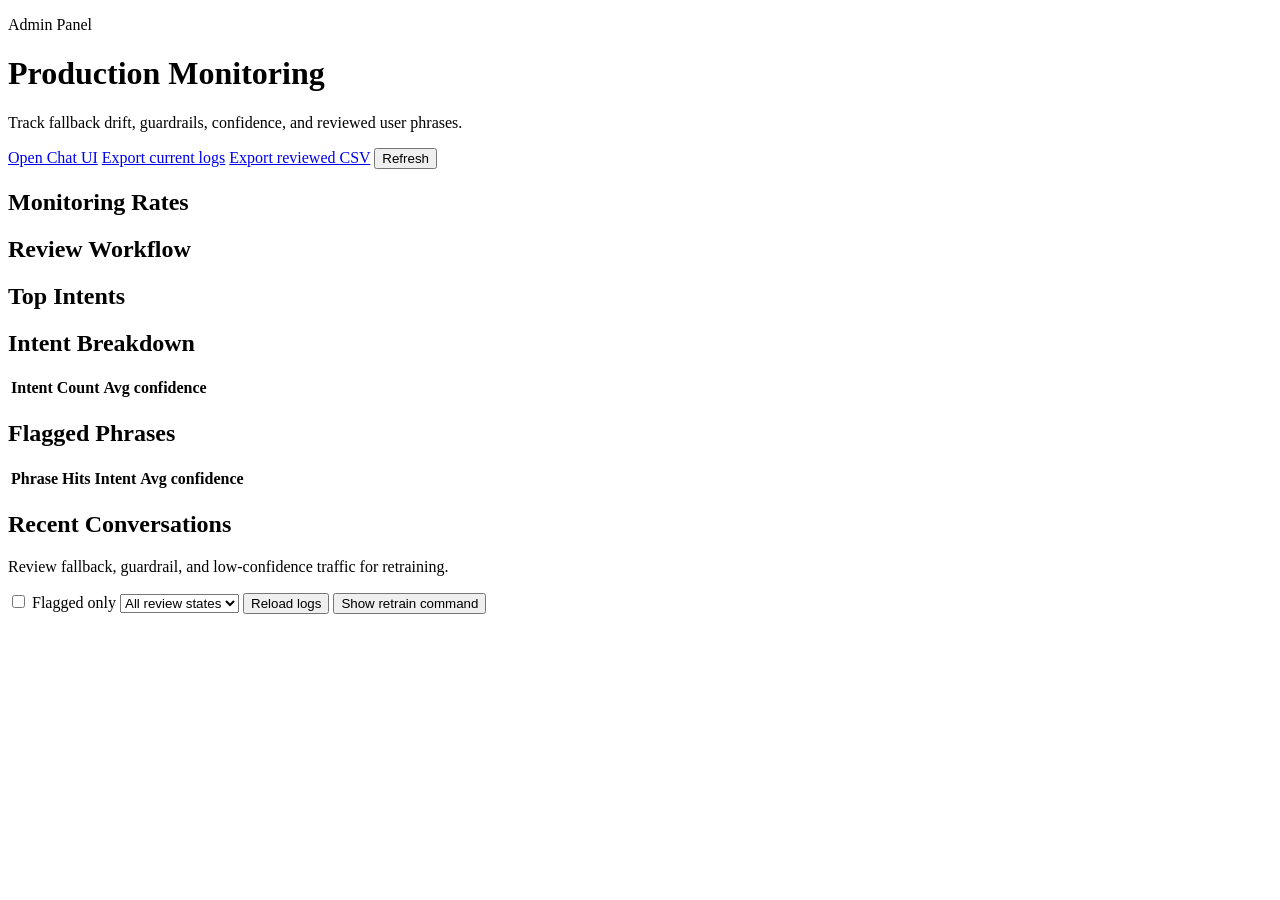
==== chatbot/ui/admin.html @ a5bcd670 "Add PostgreSQL monitoring and admin retraining workflow" ====
<!DOCTYPE html>
<html lang="en">
<head>
  <meta charset="UTF-8">
  <meta name="viewport" content="width=device-width, initial-scale=1.0">
  <title>Hematology Chatbot Admin</title>
  <link rel="preconnect" href="https://fonts.googleapis.com">
  <link rel="preconnect" href="https://fonts.gstatic.com" crossorigin>
  <link href="https://fonts.googleapis.com/css2?family=Space+Grotesk:wght@400;500;700&family=IBM+Plex+Mono:wght@400;500&display=swap" rel="stylesheet">
  <link rel="stylesheet" href="/ui/admin.css">
</head>
<body>
  <main class="admin-shell">
    <header class="admin-header">
      <div>
        <p class="eyebrow">Admin Panel</p>
        <h1>Production Monitoring</h1>
        <p class="subtitle">Track fallback drift, guardrails, confidence, and reviewed user phrases.</p>
      </div>
      <div class="header-actions">
        <a class="secondary-button" href="/">Open Chat UI</a>
        <a id="export-logs" class="secondary-button" href="/admin/api/export-logs">Export current logs</a>
        <a id="export-reviewed" class="secondary-button" href="/admin/api/export-reviewed">Export reviewed CSV</a>
        <button id="refresh-dashboard" class="primary-button" type="button">Refresh</button>
      </div>
    </header>

    <section class="metrics-grid" id="metrics-grid"></section>

<section class="panel-grid visual-grid">
      <article class="panel">
        <div class="panel-head">
          <h2>Monitoring Rates</h2>
        </div>
        <div id="rates-chart" class="chart-stack"></div>
      </article>

      <article class="panel">
        <div class="panel-head">
          <h2>Review Workflow</h2>
        </div>
        <div id="review-chart" class="chart-stack"></div>
      </article>

      <article class="panel">
        <div class="panel-head">
          <h2>Top Intents</h2>
        </div>
        <div id="intent-chart" class="chart-stack"></div>
      </article>
    </section>

    <section class="panel-grid">
      <article class="panel">
        <div class="panel-head">
          <h2>Intent Breakdown</h2>
        </div>
        <div class="table-wrap">
          <table>
            <thead>
              <tr><th>Intent</th><th>Count</th><th>Avg confidence</th></tr>
            </thead>
            <tbody id="intent-table"></tbody>
          </table>
        </div>
      </article>

      <article class="panel">
        <div class="panel-head">
          <h2>Flagged Phrases</h2>
        </div>
        <div class="table-wrap">
          <table>
            <thead>
              <tr><th>Phrase</th><th>Hits</th><th>Intent</th><th>Avg confidence</th></tr>
            </thead>
            <tbody id="flagged-table"></tbody>
          </table>
        </div>
      </article>
    </section>

    <section class="panel">
      <div class="panel-head">
        <div>
          <h2>Recent Conversations</h2>
          <p class="panel-copy">Review fallback, guardrail, and low-confidence traffic for retraining.</p>
        </div>
        <div class="filters">
          <label><input id="flagged-only" type="checkbox"> Flagged only</label>
          <select id="review-status">
            <option value="">All review states</option>
            <option value="unreviewed">Unreviewed</option>
            <option value="accepted">Accepted</option>
            <option value="rejected">Rejected</option>
          </select>
          <button id="reload-logs" class="secondary-button" type="button">Reload logs</button>
          <button id="run-retrain-help" class="secondary-button" type="button">Show retrain command</button>
        </div>
      </div>
      <div id="logs-list" class="logs-list"></div>
    </section>
  </main>

  <script src="/ui/admin.js"></script>
</body>
</html>
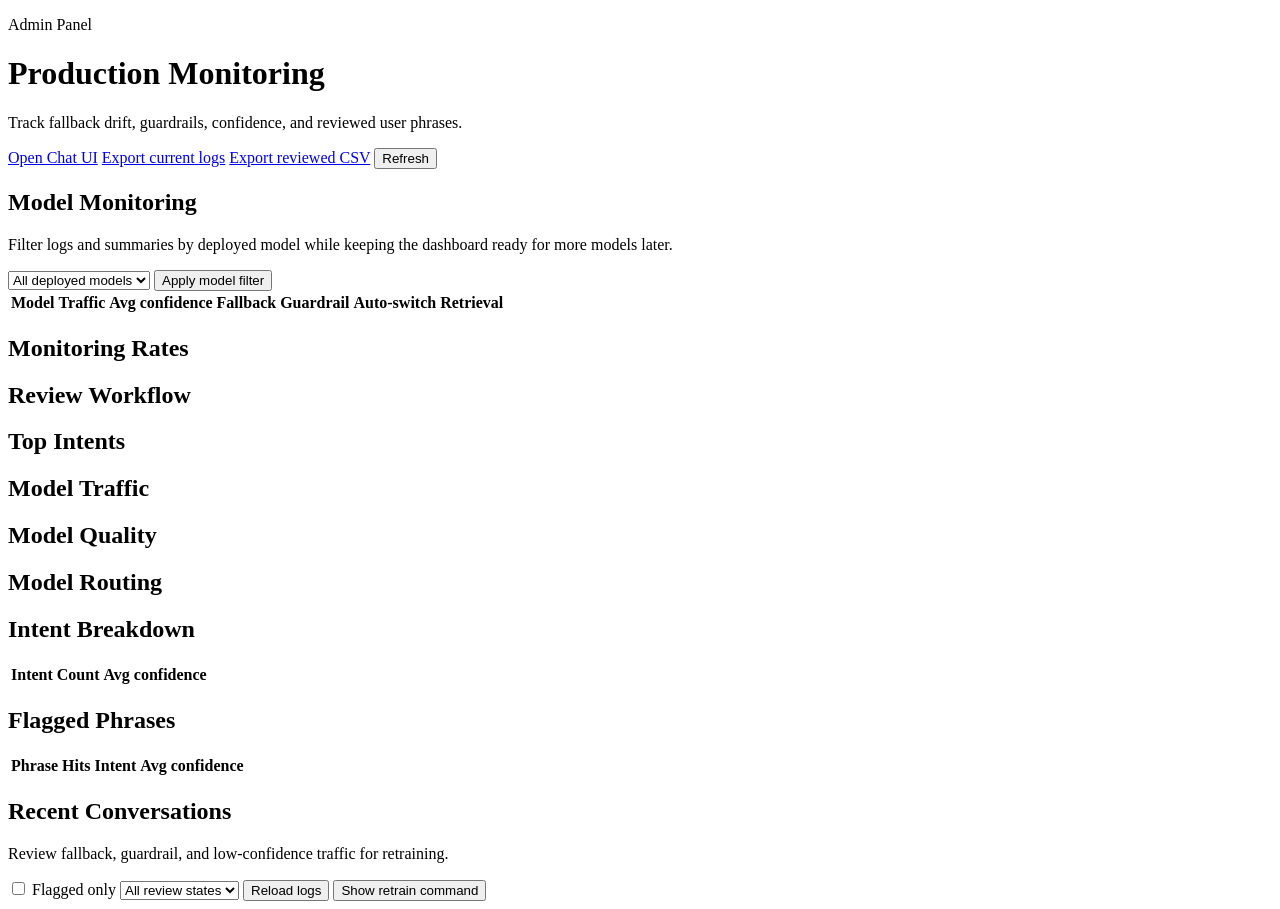
==== commit d91e9283: "Improve multi-model routing and admin monitoring" ====
--- a/chatbot/ui/admin.html
+++ b/chatbot/ui/admin.html
@@ -27,7 +27,30 @@
 
     <section class="metrics-grid" id="metrics-grid"></section>
 
-<section class="panel-grid visual-grid">
+    <section class="panel">
+      <div class="panel-head">
+        <div>
+          <h2>Model Monitoring</h2>
+          <p class="panel-copy">Filter logs and summaries by deployed model while keeping the dashboard ready for more models later.</p>
+        </div>
+        <div class="filters">
+          <select id="model-filter">
+            <option value="">All deployed models</option>
+          </select>
+          <button id="apply-model-filter" class="secondary-button" type="button">Apply model filter</button>
+        </div>
+      </div>
+      <div class="table-wrap">
+        <table>
+          <thead>
+            <tr><th>Model</th><th>Traffic</th><th>Avg confidence</th><th>Fallback</th><th>Guardrail</th><th>Auto-switch</th><th>Retrieval</th></tr>
+          </thead>
+          <tbody id="model-table"></tbody>
+        </table>
+      </div>
+    </section>
+
+    <section class="panel-grid visual-grid">
       <article class="panel">
         <div class="panel-head">
           <h2>Monitoring Rates</h2>
@@ -47,6 +70,27 @@
           <h2>Top Intents</h2>
         </div>
         <div id="intent-chart" class="chart-stack"></div>
+      </article>
+
+      <article class="panel">
+        <div class="panel-head">
+          <h2>Model Traffic</h2>
+        </div>
+        <div id="model-traffic-chart" class="chart-stack"></div>
+      </article>
+
+      <article class="panel">
+        <div class="panel-head">
+          <h2>Model Quality</h2>
+        </div>
+        <div id="model-quality-chart" class="chart-stack"></div>
+      </article>
+
+      <article class="panel">
+        <div class="panel-head">
+          <h2>Model Routing</h2>
+        </div>
+        <div id="model-routing-chart" class="chart-stack"></div>
       </article>
     </section>
 
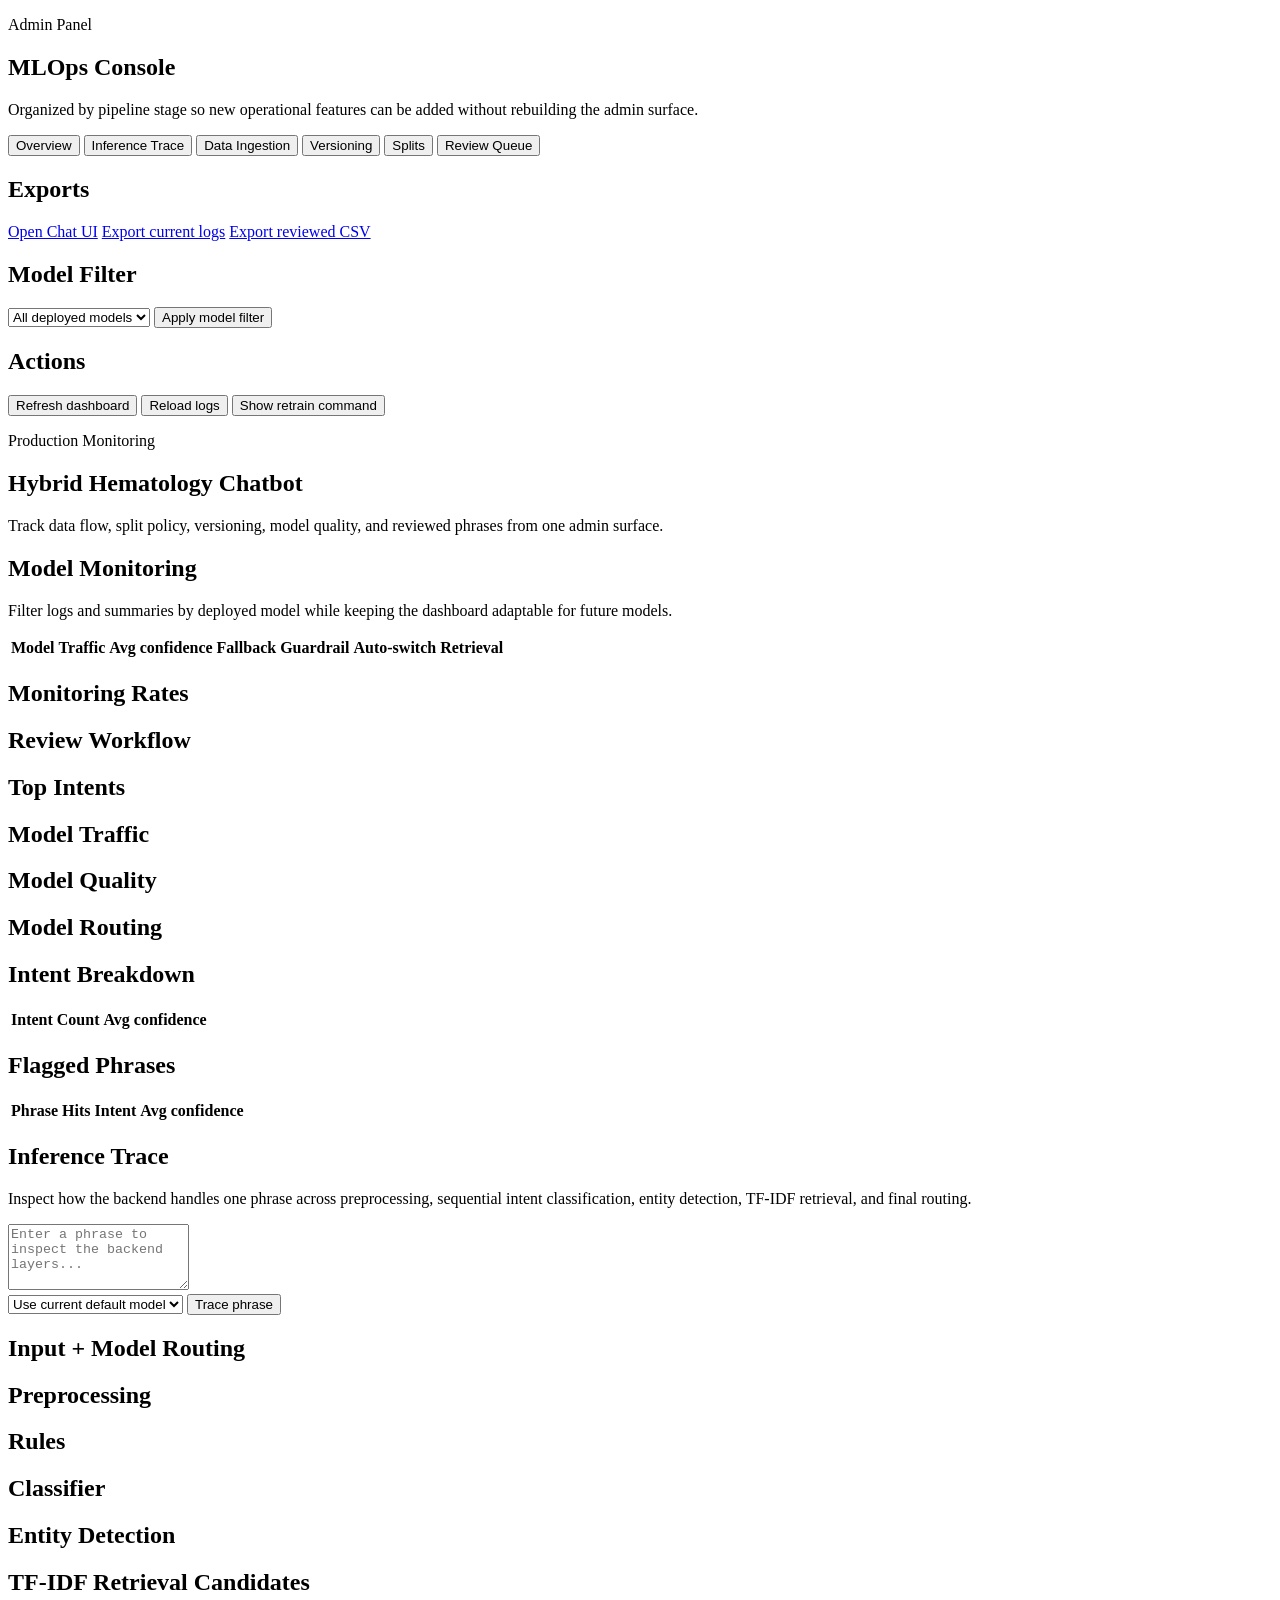
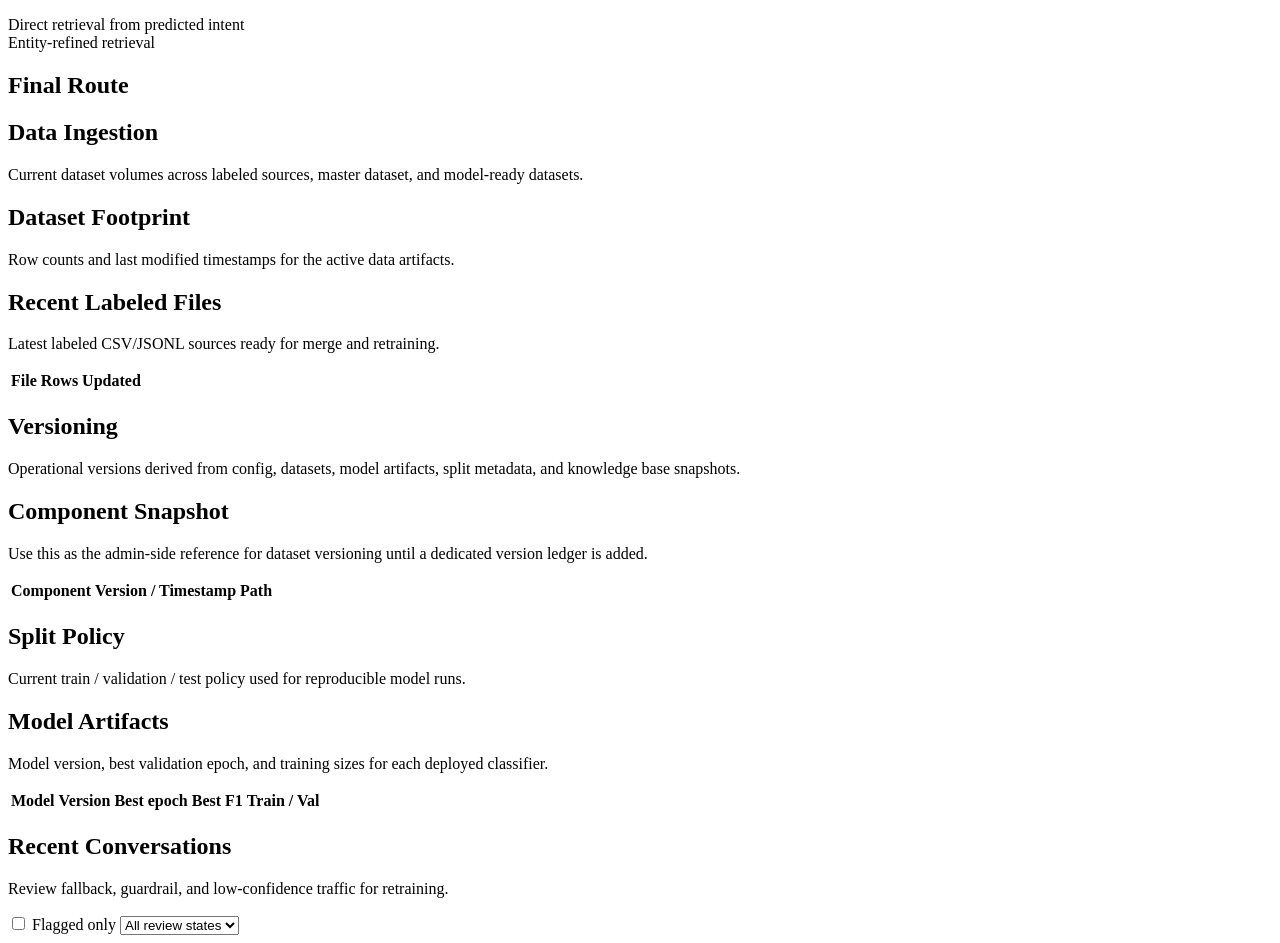
==== commit 17a12ecd: "Add MLOps trace view and split-aware admin monitoring" ====
--- a/chatbot/ui/admin.html
+++ b/chatbot/ui/admin.html
@@ -7,145 +7,363 @@
   <link rel="preconnect" href="https://fonts.googleapis.com">
   <link rel="preconnect" href="https://fonts.gstatic.com" crossorigin>
   <link href="https://fonts.googleapis.com/css2?family=Space+Grotesk:wght@400;500;700&family=IBM+Plex+Mono:wght@400;500&display=swap" rel="stylesheet">
-  <link rel="stylesheet" href="/ui/admin.css">
+  <link rel="stylesheet" href="/ui/admin.css?v=20260418b">
 </head>
 <body>
-  <main class="admin-shell">
-    <header class="admin-header">
-      <div>
+  <div class="admin-layout">
+    <aside class="admin-sidebar">
+      <div class="sidebar-brand">
         <p class="eyebrow">Admin Panel</p>
-        <h1>Production Monitoring</h1>
-        <p class="subtitle">Track fallback drift, guardrails, confidence, and reviewed user phrases.</p>
+        <h1>MLOps Console</h1>
+        <p class="sidebar-copy">Organized by pipeline stage so new operational features can be added without rebuilding the admin surface.</p>
       </div>
-      <div class="header-actions">
-        <a class="secondary-button" href="/">Open Chat UI</a>
-        <a id="export-logs" class="secondary-button" href="/admin/api/export-logs">Export current logs</a>
-        <a id="export-reviewed" class="secondary-button" href="/admin/api/export-reviewed">Export reviewed CSV</a>
-        <button id="refresh-dashboard" class="primary-button" type="button">Refresh</button>
-      </div>
-    </header>
-
-    <section class="metrics-grid" id="metrics-grid"></section>
-
-    <section class="panel">
-      <div class="panel-head">
-        <div>
-          <h2>Model Monitoring</h2>
-          <p class="panel-copy">Filter logs and summaries by deployed model while keeping the dashboard ready for more models later.</p>
+
+      <nav class="sidebar-nav">
+        <button class="sidebar-link active" data-section="overview-section" type="button">Overview</button>
+        <button class="sidebar-link" data-section="trace-section" type="button">Inference Trace</button>
+        <button class="sidebar-link" data-section="ingestion-section" type="button">Data Ingestion</button>
+        <button class="sidebar-link" data-section="versioning-section" type="button">Versioning</button>
+        <button class="sidebar-link" data-section="splits-section" type="button">Splits</button>
+        <button class="sidebar-link" data-section="review-section" type="button">Review Queue</button>
+      </nav>
+
+      <section class="sidebar-block">
+        <h2>Exports</h2>
+        <div class="sidebar-actions">
+          <a class="secondary-button" href="/">Open Chat UI</a>
+          <a id="export-logs" class="secondary-button" href="/admin/api/export-logs">Export current logs</a>
+          <a id="export-reviewed" class="secondary-button" href="/admin/api/export-reviewed">Export reviewed CSV</a>
         </div>
-        <div class="filters">
+      </section>
+
+      <section class="sidebar-block">
+        <h2>Model Filter</h2>
+        <div class="filters vertical">
           <select id="model-filter">
             <option value="">All deployed models</option>
           </select>
           <button id="apply-model-filter" class="secondary-button" type="button">Apply model filter</button>
         </div>
-      </div>
-      <div class="table-wrap">
-        <table>
-          <thead>
-            <tr><th>Model</th><th>Traffic</th><th>Avg confidence</th><th>Fallback</th><th>Guardrail</th><th>Auto-switch</th><th>Retrieval</th></tr>
-          </thead>
-          <tbody id="model-table"></tbody>
-        </table>
-      </div>
-    </section>
-
-    <section class="panel-grid visual-grid">
-      <article class="panel">
-        <div class="panel-head">
-          <h2>Monitoring Rates</h2>
-        </div>
-        <div id="rates-chart" class="chart-stack"></div>
-      </article>
-
-      <article class="panel">
-        <div class="panel-head">
-          <h2>Review Workflow</h2>
-        </div>
-        <div id="review-chart" class="chart-stack"></div>
-      </article>
-
-      <article class="panel">
-        <div class="panel-head">
-          <h2>Top Intents</h2>
-        </div>
-        <div id="intent-chart" class="chart-stack"></div>
-      </article>
-
-      <article class="panel">
-        <div class="panel-head">
-          <h2>Model Traffic</h2>
-        </div>
-        <div id="model-traffic-chart" class="chart-stack"></div>
-      </article>
-
-      <article class="panel">
-        <div class="panel-head">
-          <h2>Model Quality</h2>
-        </div>
-        <div id="model-quality-chart" class="chart-stack"></div>
-      </article>
-
-      <article class="panel">
-        <div class="panel-head">
-          <h2>Model Routing</h2>
-        </div>
-        <div id="model-routing-chart" class="chart-stack"></div>
-      </article>
-    </section>
-
-    <section class="panel-grid">
-      <article class="panel">
-        <div class="panel-head">
-          <h2>Intent Breakdown</h2>
-        </div>
-        <div class="table-wrap">
-          <table>
-            <thead>
-              <tr><th>Intent</th><th>Count</th><th>Avg confidence</th></tr>
-            </thead>
-            <tbody id="intent-table"></tbody>
-          </table>
-        </div>
-      </article>
-
-      <article class="panel">
-        <div class="panel-head">
-          <h2>Flagged Phrases</h2>
-        </div>
-        <div class="table-wrap">
-          <table>
-            <thead>
-              <tr><th>Phrase</th><th>Hits</th><th>Intent</th><th>Avg confidence</th></tr>
-            </thead>
-            <tbody id="flagged-table"></tbody>
-          </table>
-        </div>
-      </article>
-    </section>
-
-    <section class="panel">
-      <div class="panel-head">
-        <div>
-          <h2>Recent Conversations</h2>
-          <p class="panel-copy">Review fallback, guardrail, and low-confidence traffic for retraining.</p>
-        </div>
-        <div class="filters">
-          <label><input id="flagged-only" type="checkbox"> Flagged only</label>
-          <select id="review-status">
-            <option value="">All review states</option>
-            <option value="unreviewed">Unreviewed</option>
-            <option value="accepted">Accepted</option>
-            <option value="rejected">Rejected</option>
-          </select>
+      </section>
+
+      <section class="sidebar-block">
+        <h2>Actions</h2>
+        <div class="sidebar-actions">
+          <button id="refresh-dashboard" class="primary-button" type="button">Refresh dashboard</button>
           <button id="reload-logs" class="secondary-button" type="button">Reload logs</button>
           <button id="run-retrain-help" class="secondary-button" type="button">Show retrain command</button>
         </div>
-      </div>
-      <div id="logs-list" class="logs-list"></div>
-    </section>
-  </main>
-
-  <script src="/ui/admin.js"></script>
+      </section>
+    </aside>
+
+    <main class="admin-main">
+      <section class="admin-view active" id="overview-section">
+        <header class="admin-header">
+          <div>
+            <p class="eyebrow">Production Monitoring</p>
+            <h2>Hybrid Hematology Chatbot</h2>
+            <p class="subtitle">Track data flow, split policy, versioning, model quality, and reviewed phrases from one admin surface.</p>
+          </div>
+        </header>
+
+        <section class="metrics-grid" id="metrics-grid"></section>
+        <section class="panel">
+          <div class="panel-head">
+            <div>
+              <h2>Model Monitoring</h2>
+              <p class="panel-copy">Filter logs and summaries by deployed model while keeping the dashboard adaptable for future models.</p>
+            </div>
+          </div>
+          <div class="table-wrap">
+            <table>
+              <thead>
+                <tr><th>Model</th><th>Traffic</th><th>Avg confidence</th><th>Fallback</th><th>Guardrail</th><th>Auto-switch</th><th>Retrieval</th></tr>
+              </thead>
+              <tbody id="model-table"></tbody>
+            </table>
+          </div>
+        </section>
+
+        <section class="panel-grid visual-grid">
+          <article class="panel">
+            <div class="panel-head">
+              <h2>Monitoring Rates</h2>
+            </div>
+            <div id="rates-chart" class="chart-stack"></div>
+          </article>
+
+          <article class="panel">
+            <div class="panel-head">
+              <h2>Review Workflow</h2>
+            </div>
+            <div id="review-chart" class="chart-stack"></div>
+          </article>
+
+          <article class="panel">
+            <div class="panel-head">
+              <h2>Top Intents</h2>
+            </div>
+            <div id="intent-chart" class="chart-stack"></div>
+          </article>
+
+          <article class="panel">
+            <div class="panel-head">
+              <h2>Model Traffic</h2>
+            </div>
+            <div id="model-traffic-chart" class="chart-stack"></div>
+          </article>
+
+          <article class="panel">
+            <div class="panel-head">
+              <h2>Model Quality</h2>
+            </div>
+            <div id="model-quality-chart" class="chart-stack"></div>
+          </article>
+
+          <article class="panel">
+            <div class="panel-head">
+              <h2>Model Routing</h2>
+            </div>
+            <div id="model-routing-chart" class="chart-stack"></div>
+          </article>
+        </section>
+
+        <section class="panel-grid">
+          <article class="panel">
+            <div class="panel-head">
+              <h2>Intent Breakdown</h2>
+            </div>
+            <div class="table-wrap">
+              <table>
+                <thead>
+                  <tr><th>Intent</th><th>Count</th><th>Avg confidence</th></tr>
+                </thead>
+                <tbody id="intent-table"></tbody>
+              </table>
+            </div>
+          </article>
+
+          <article class="panel">
+            <div class="panel-head">
+              <h2>Flagged Phrases</h2>
+            </div>
+            <div class="table-wrap">
+              <table>
+                <thead>
+                  <tr><th>Phrase</th><th>Hits</th><th>Intent</th><th>Avg confidence</th></tr>
+                </thead>
+                <tbody id="flagged-table"></tbody>
+              </table>
+            </div>
+          </article>
+        </section>
+      </section>
+
+      <section class="admin-view" id="trace-section">
+        <section class="panel">
+          <div class="panel-head">
+            <div>
+              <h2>Inference Trace</h2>
+              <p class="panel-copy">Inspect how the backend handles one phrase across preprocessing, sequential intent classification, entity detection, TF-IDF retrieval, and final routing.</p>
+            </div>
+          </div>
+          <div class="trace-form">
+            <textarea id="trace-text" rows="4" placeholder="Enter a phrase to inspect the backend layers..."></textarea>
+            <div class="trace-actions">
+              <select id="trace-model">
+                <option value="">Use current default model</option>
+              </select>
+              <button id="run-trace" class="primary-button" type="button">Trace phrase</button>
+            </div>
+          </div>
+        </section>
+
+        <section class="panel-grid panel-grid-2">
+          <article class="panel">
+            <div class="panel-head">
+              <h2>Input + Model Routing</h2>
+            </div>
+            <div class="mini-metrics" id="trace-input-metrics"></div>
+          </article>
+
+          <article class="panel">
+            <div class="panel-head">
+              <h2>Preprocessing</h2>
+            </div>
+            <div class="trace-detail" id="trace-preprocess"></div>
+          </article>
+        </section>
+
+        <section class="panel-grid panel-grid-3">
+          <article class="panel">
+            <div class="panel-head">
+              <h2>Rules</h2>
+            </div>
+            <div class="trace-detail" id="trace-rules"></div>
+          </article>
+
+          <article class="panel">
+            <div class="panel-head">
+              <h2>Classifier</h2>
+            </div>
+            <div id="trace-classifier" class="chart-stack"></div>
+          </article>
+
+          <article class="panel">
+            <div class="panel-head">
+              <h2>Entity Detection</h2>
+            </div>
+            <div class="trace-detail" id="trace-entity"></div>
+          </article>
+        </section>
+
+        <section class="panel-grid panel-grid-2">
+          <article class="panel">
+            <div class="panel-head">
+              <h2>TF-IDF Retrieval Candidates</h2>
+            </div>
+            <div class="trace-subhead">Direct retrieval from predicted intent</div>
+            <div id="trace-direct-retrieval" class="chart-stack"></div>
+            <div class="trace-subhead">Entity-refined retrieval</div>
+            <div id="trace-entity-retrieval" class="chart-stack"></div>
+          </article>
+
+          <article class="panel">
+            <div class="panel-head">
+              <h2>Final Route</h2>
+            </div>
+            <div class="trace-detail" id="trace-route"></div>
+          </article>
+        </section>
+      </section>
+
+      <section class="admin-view" id="ingestion-section">
+        <section class="panel-grid panel-grid-3">
+        <article class="panel">
+          <div class="panel-head">
+            <div>
+              <h2>Data Ingestion</h2>
+              <p class="panel-copy">Current dataset volumes across labeled sources, master dataset, and model-ready datasets.</p>
+            </div>
+          </div>
+          <div class="mini-metrics" id="ingestion-metrics"></div>
+        </article>
+
+        <article class="panel">
+          <div class="panel-head">
+            <div>
+              <h2>Dataset Footprint</h2>
+              <p class="panel-copy">Row counts and last modified timestamps for the active data artifacts.</p>
+            </div>
+          </div>
+          <div id="dataset-chart" class="chart-stack"></div>
+        </article>
+
+        <article class="panel">
+          <div class="panel-head">
+            <div>
+              <h2>Recent Labeled Files</h2>
+              <p class="panel-copy">Latest labeled CSV/JSONL sources ready for merge and retraining.</p>
+            </div>
+          </div>
+          <div class="table-wrap compact-table">
+            <table>
+              <thead>
+                <tr><th>File</th><th>Rows</th><th>Updated</th></tr>
+              </thead>
+              <tbody id="labeled-files-table"></tbody>
+            </table>
+          </div>
+        </article>
+        </section>
+      </section>
+
+      <section class="admin-view" id="versioning-section">
+        <section class="panel-grid panel-grid-2">
+        <article class="panel">
+          <div class="panel-head">
+            <div>
+              <h2>Versioning</h2>
+              <p class="panel-copy">Operational versions derived from config, datasets, model artifacts, split metadata, and knowledge base snapshots.</p>
+            </div>
+          </div>
+          <div class="mini-metrics" id="versioning-metrics"></div>
+        </article>
+
+        <article class="panel">
+          <div class="panel-head">
+            <div>
+              <h2>Component Snapshot</h2>
+              <p class="panel-copy">Use this as the admin-side reference for dataset versioning until a dedicated version ledger is added.</p>
+            </div>
+          </div>
+          <div class="table-wrap">
+            <table>
+              <thead>
+                <tr><th>Component</th><th>Version / Timestamp</th><th>Path</th></tr>
+              </thead>
+              <tbody id="version-table"></tbody>
+            </table>
+          </div>
+        </article>
+        </section>
+      </section>
+
+      <section class="admin-view" id="splits-section">
+        <section class="panel-grid panel-grid-2">
+        <article class="panel">
+          <div class="panel-head">
+            <div>
+              <h2>Split Policy</h2>
+              <p class="panel-copy">Current train / validation / test policy used for reproducible model runs.</p>
+            </div>
+          </div>
+          <div class="mini-metrics" id="split-policy-metrics"></div>
+          <div id="split-chart" class="chart-stack"></div>
+        </article>
+
+        <article class="panel">
+          <div class="panel-head">
+            <div>
+              <h2>Model Artifacts</h2>
+              <p class="panel-copy">Model version, best validation epoch, and training sizes for each deployed classifier.</p>
+            </div>
+          </div>
+          <div class="table-wrap">
+            <table>
+              <thead>
+                <tr><th>Model</th><th>Version</th><th>Best epoch</th><th>Best F1</th><th>Train / Val</th></tr>
+              </thead>
+              <tbody id="artifact-table"></tbody>
+            </table>
+          </div>
+        </article>
+        </section>
+      </section>
+
+      <section class="admin-view" id="review-section">
+        <section class="panel">
+          <div class="panel-head">
+            <div>
+              <h2>Recent Conversations</h2>
+              <p class="panel-copy">Review fallback, guardrail, and low-confidence traffic for retraining.</p>
+            </div>
+            <div class="filters">
+              <label><input id="flagged-only" type="checkbox"> Flagged only</label>
+              <select id="review-status">
+                <option value="">All review states</option>
+                <option value="unreviewed">Unreviewed</option>
+                <option value="accepted">Accepted</option>
+                <option value="rejected">Rejected</option>
+              </select>
+            </div>
+          </div>
+          <div id="logs-list" class="logs-list"></div>
+        </section>
+      </section>
+    </main>
+  </div>
+
+  <script src="/ui/admin.js?v=20260418b"></script>
 </body>
 </html>
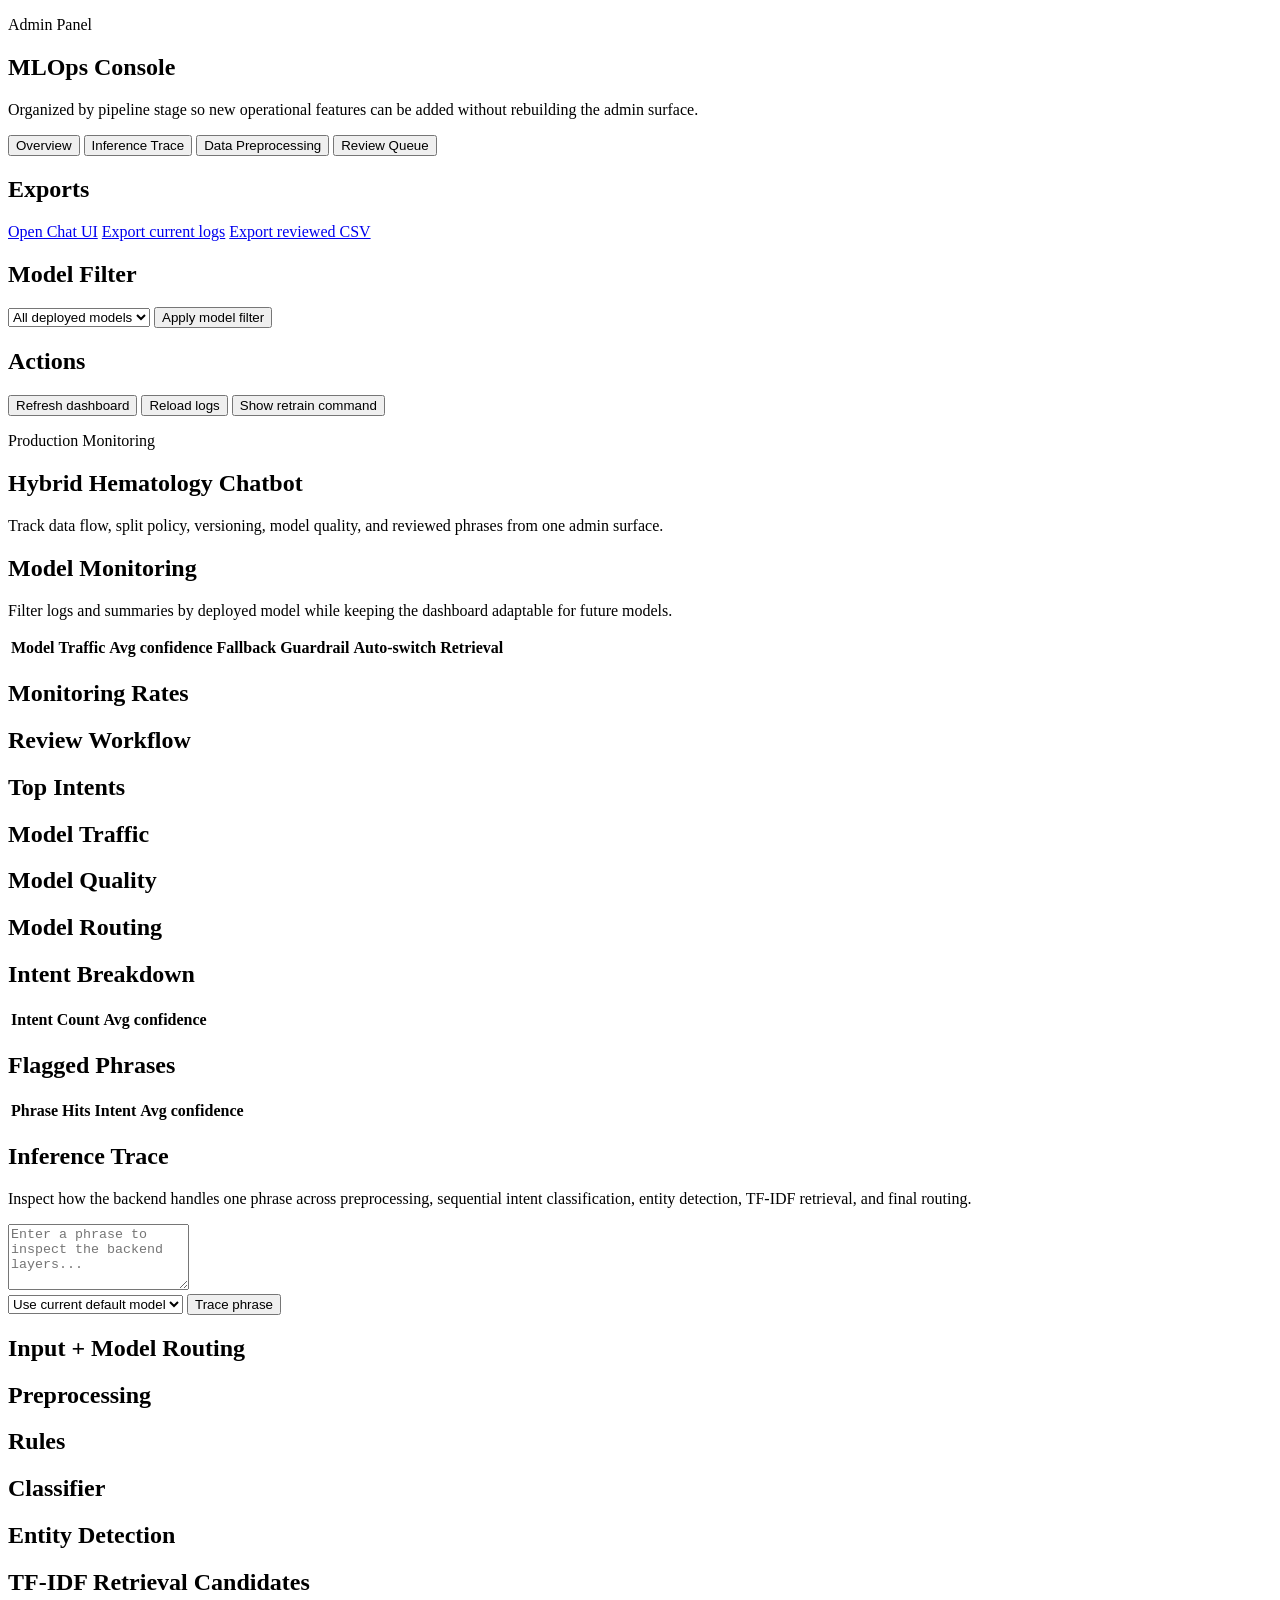
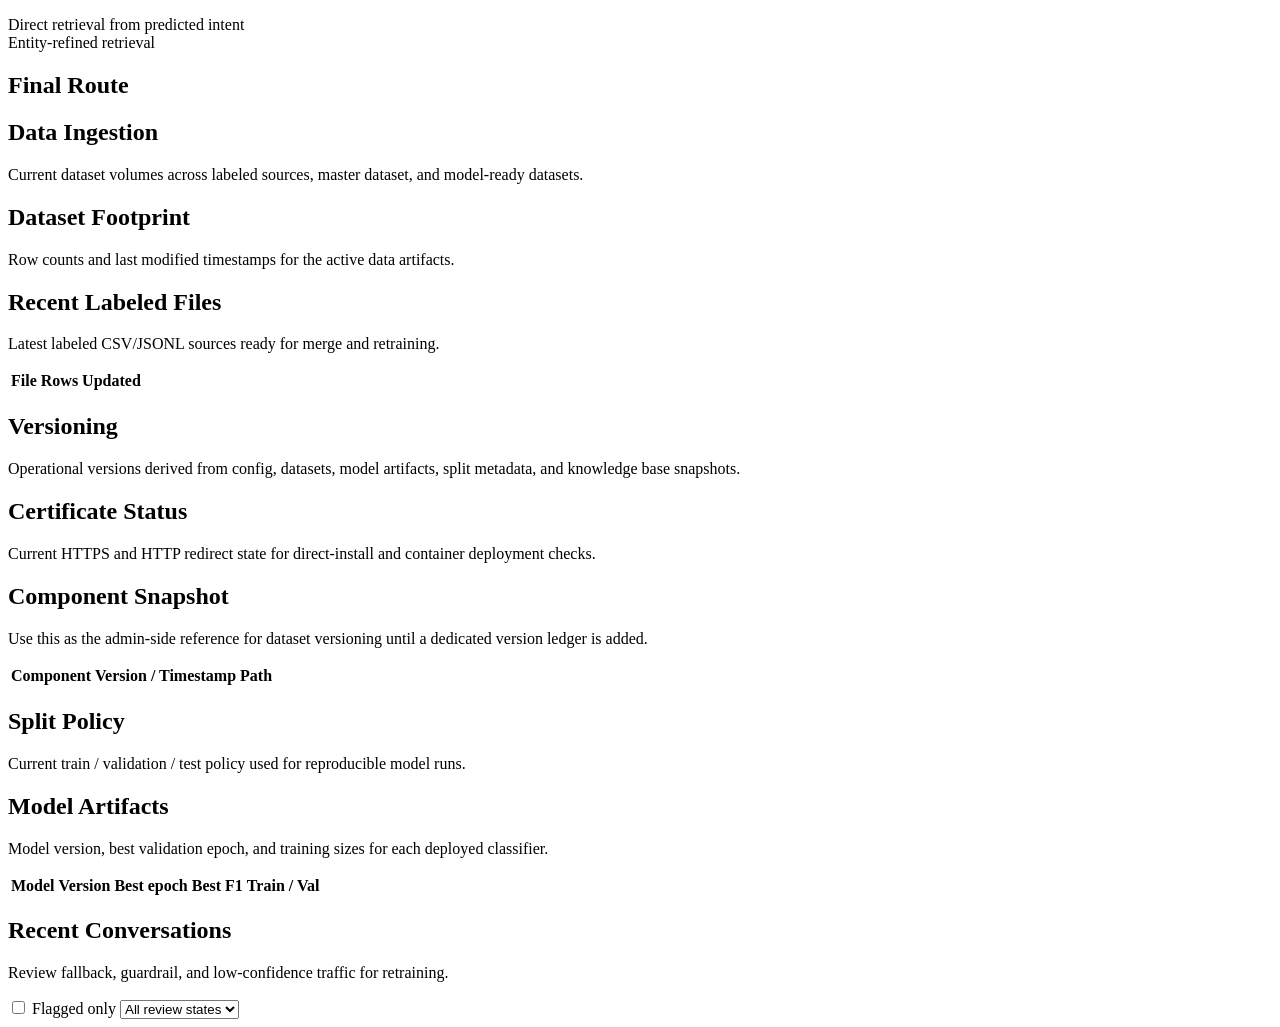
==== commit 742f2e4a: "Add and Modify HTTPS Deployment" ====
--- a/chatbot/ui/admin.html
+++ b/chatbot/ui/admin.html
@@ -7,7 +7,7 @@
   <link rel="preconnect" href="https://fonts.googleapis.com">
   <link rel="preconnect" href="https://fonts.gstatic.com" crossorigin>
   <link href="https://fonts.googleapis.com/css2?family=Space+Grotesk:wght@400;500;700&family=IBM+Plex+Mono:wght@400;500&display=swap" rel="stylesheet">
-  <link rel="stylesheet" href="/ui/admin.css?v=20260418b">
+  <link rel="stylesheet" href="/ui/admin.css?v=20260502c">
 </head>
 <body>
   <div class="admin-layout">
@@ -21,9 +21,7 @@
       <nav class="sidebar-nav">
         <button class="sidebar-link active" data-section="overview-section" type="button">Overview</button>
         <button class="sidebar-link" data-section="trace-section" type="button">Inference Trace</button>
-        <button class="sidebar-link" data-section="ingestion-section" type="button">Data Ingestion</button>
-        <button class="sidebar-link" data-section="versioning-section" type="button">Versioning</button>
-        <button class="sidebar-link" data-section="splits-section" type="button">Splits</button>
+        <button class="sidebar-link" data-section="data-preprocessing-section" type="button">Data Preprocessing</button>
         <button class="sidebar-link" data-section="review-section" type="button">Review Queue</button>
       </nav>
 
@@ -237,9 +235,9 @@
         </section>
       </section>
 
-      <section class="admin-view" id="ingestion-section">
+      <section class="admin-view" id="data-preprocessing-section">
         <section class="panel-grid panel-grid-3">
-        <article class="panel">
+        <article class="panel" id="ingestion-section">
           <div class="panel-head">
             <div>
               <h2>Data Ingestion</h2>
@@ -276,11 +274,9 @@
           </div>
         </article>
         </section>
-      </section>
-
-      <section class="admin-view" id="versioning-section">
-        <section class="panel-grid panel-grid-2">
-        <article class="panel">
+
+        <section class="panel-grid panel-grid-3">
+        <article class="panel" id="versioning-section">
           <div class="panel-head">
             <div>
               <h2>Versioning</h2>
@@ -288,6 +284,16 @@
             </div>
           </div>
           <div class="mini-metrics" id="versioning-metrics"></div>
+        </article>
+
+        <article class="panel">
+          <div class="panel-head">
+            <div>
+              <h2>Certificate Status</h2>
+              <p class="panel-copy">Current HTTPS and HTTP redirect state for direct-install and container deployment checks.</p>
+            </div>
+          </div>
+          <div class="mini-metrics" id="certificate-metrics"></div>
         </article>
 
         <article class="panel">
@@ -307,11 +313,9 @@
           </div>
         </article>
         </section>
-      </section>
-
-      <section class="admin-view" id="splits-section">
+
         <section class="panel-grid panel-grid-2">
-        <article class="panel">
+        <article class="panel" id="splits-section">
           <div class="panel-head">
             <div>
               <h2>Split Policy</h2>
@@ -364,6 +368,6 @@
     </main>
   </div>
 
-  <script src="/ui/admin.js?v=20260418b"></script>
+  <script src="/ui/admin.js?v=20260502c"></script>
 </body>
 </html>
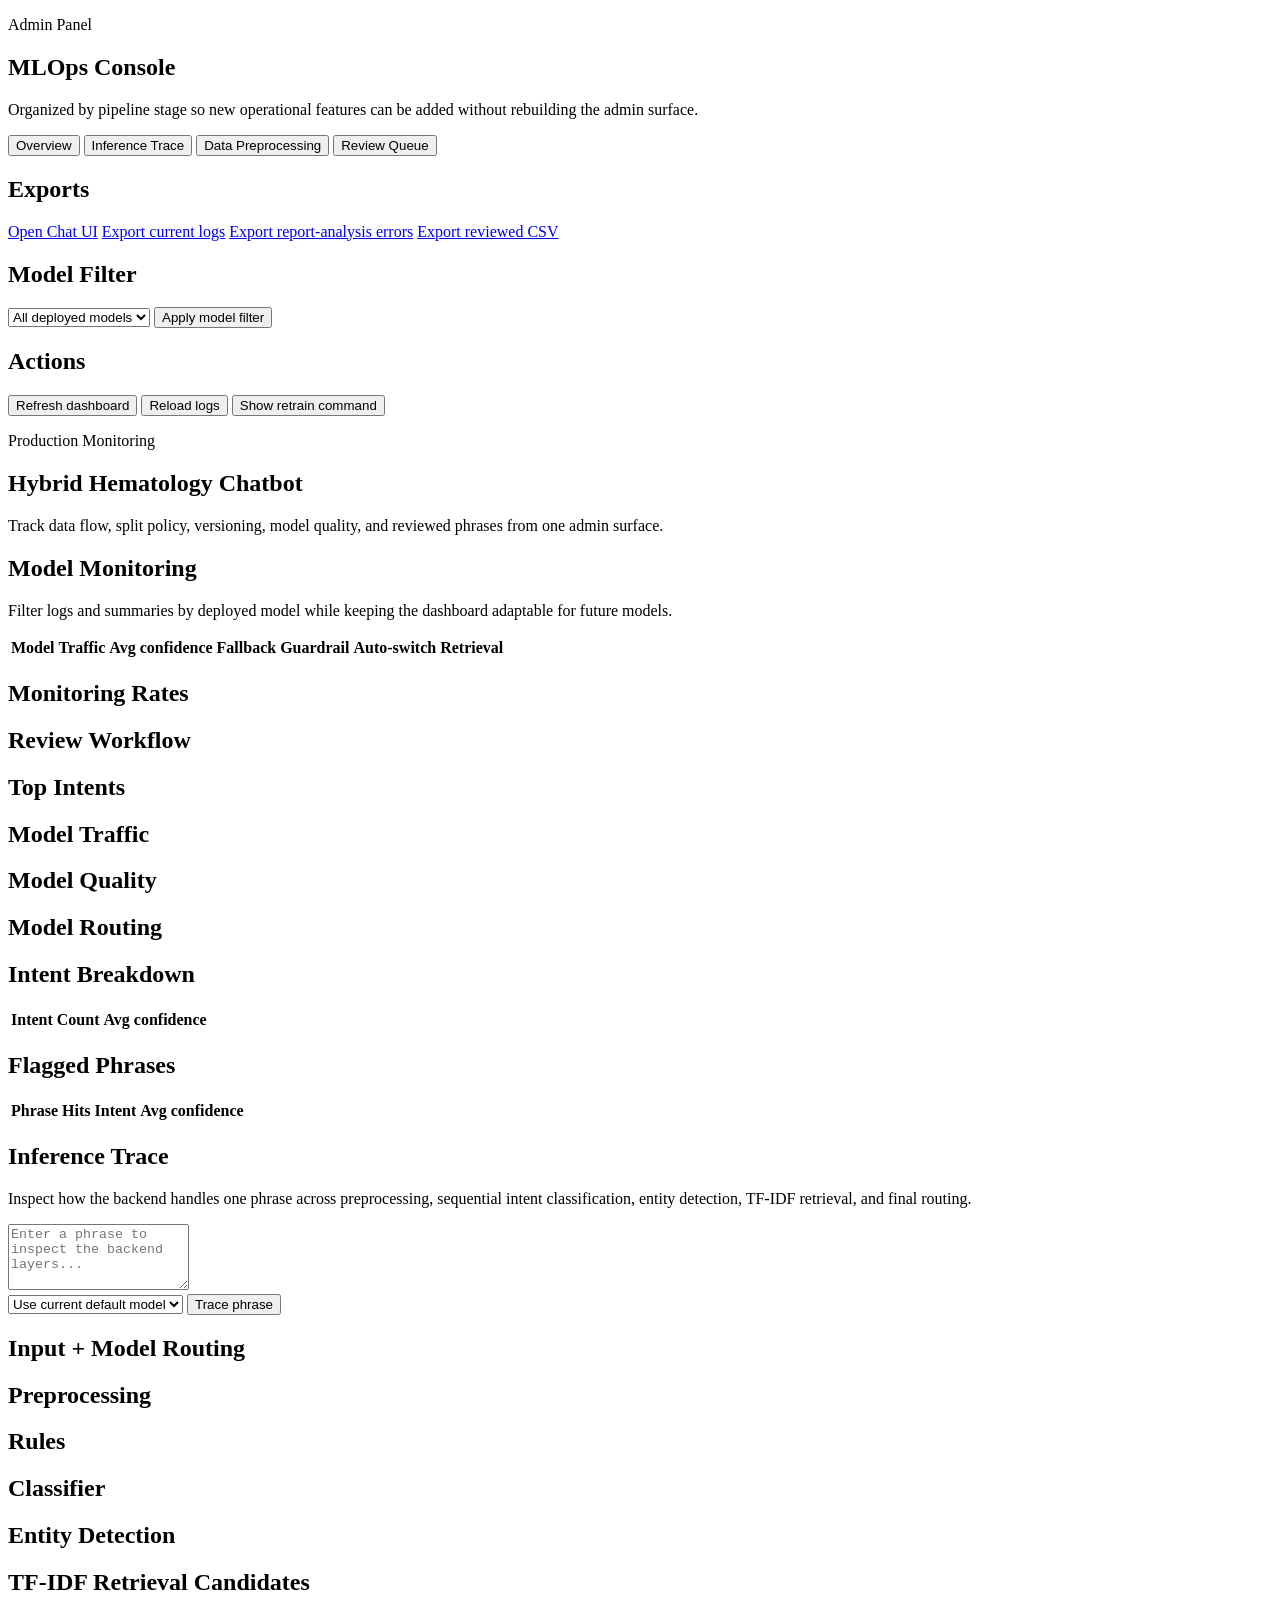
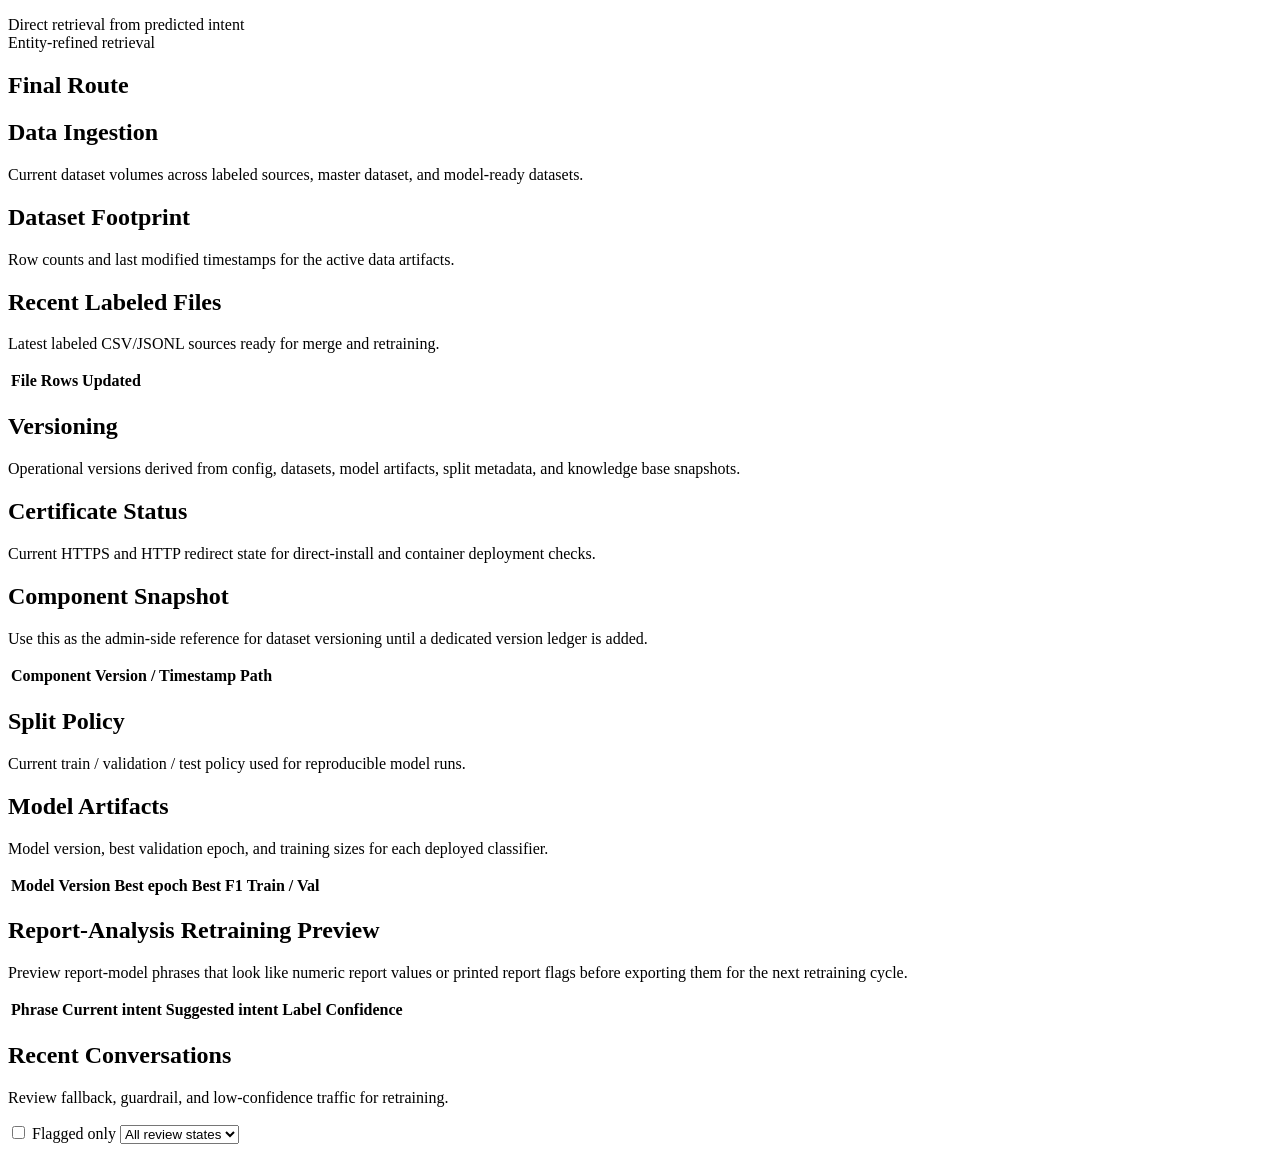
==== commit ce0069df: "Add automated test evidence to testing documentation" ====
--- a/chatbot/ui/admin.html
+++ b/chatbot/ui/admin.html
@@ -7,7 +7,7 @@
   <link rel="preconnect" href="https://fonts.googleapis.com">
   <link rel="preconnect" href="https://fonts.gstatic.com" crossorigin>
   <link href="https://fonts.googleapis.com/css2?family=Space+Grotesk:wght@400;500;700&family=IBM+Plex+Mono:wght@400;500&display=swap" rel="stylesheet">
-  <link rel="stylesheet" href="/ui/admin.css?v=20260502c">
+  <link rel="stylesheet" href="/ui/admin.css?v=20260503a">
 </head>
 <body>
   <div class="admin-layout">
@@ -30,6 +30,7 @@
         <div class="sidebar-actions">
           <a class="secondary-button" href="/">Open Chat UI</a>
           <a id="export-logs" class="secondary-button" href="/admin/api/export-logs">Export current logs</a>
+          <a id="export-report-analysis-errors" class="secondary-button" href="/admin/api/export-report-analysis-errors">Export report-analysis errors</a>
           <a id="export-reviewed" class="secondary-button" href="/admin/api/export-reviewed">Export reviewed CSV</a>
         </div>
       </section>
@@ -349,6 +350,23 @@
         <section class="panel">
           <div class="panel-head">
             <div>
+              <h2>Report-Analysis Retraining Preview</h2>
+              <p class="panel-copy">Preview report-model phrases that look like numeric report values or printed report flags before exporting them for the next retraining cycle.</p>
+            </div>
+          </div>
+          <div class="table-wrap compact-table">
+            <table>
+              <thead>
+                <tr><th>Phrase</th><th>Current intent</th><th>Suggested intent</th><th>Label</th><th>Confidence</th></tr>
+              </thead>
+              <tbody id="report-analysis-preview-table"></tbody>
+            </table>
+          </div>
+        </section>
+
+        <section class="panel">
+          <div class="panel-head">
+            <div>
               <h2>Recent Conversations</h2>
               <p class="panel-copy">Review fallback, guardrail, and low-confidence traffic for retraining.</p>
             </div>
@@ -368,6 +386,6 @@
     </main>
   </div>
 
-  <script src="/ui/admin.js?v=20260502c"></script>
+  <script src="/ui/admin.js?v=20260503a"></script>
 </body>
 </html>
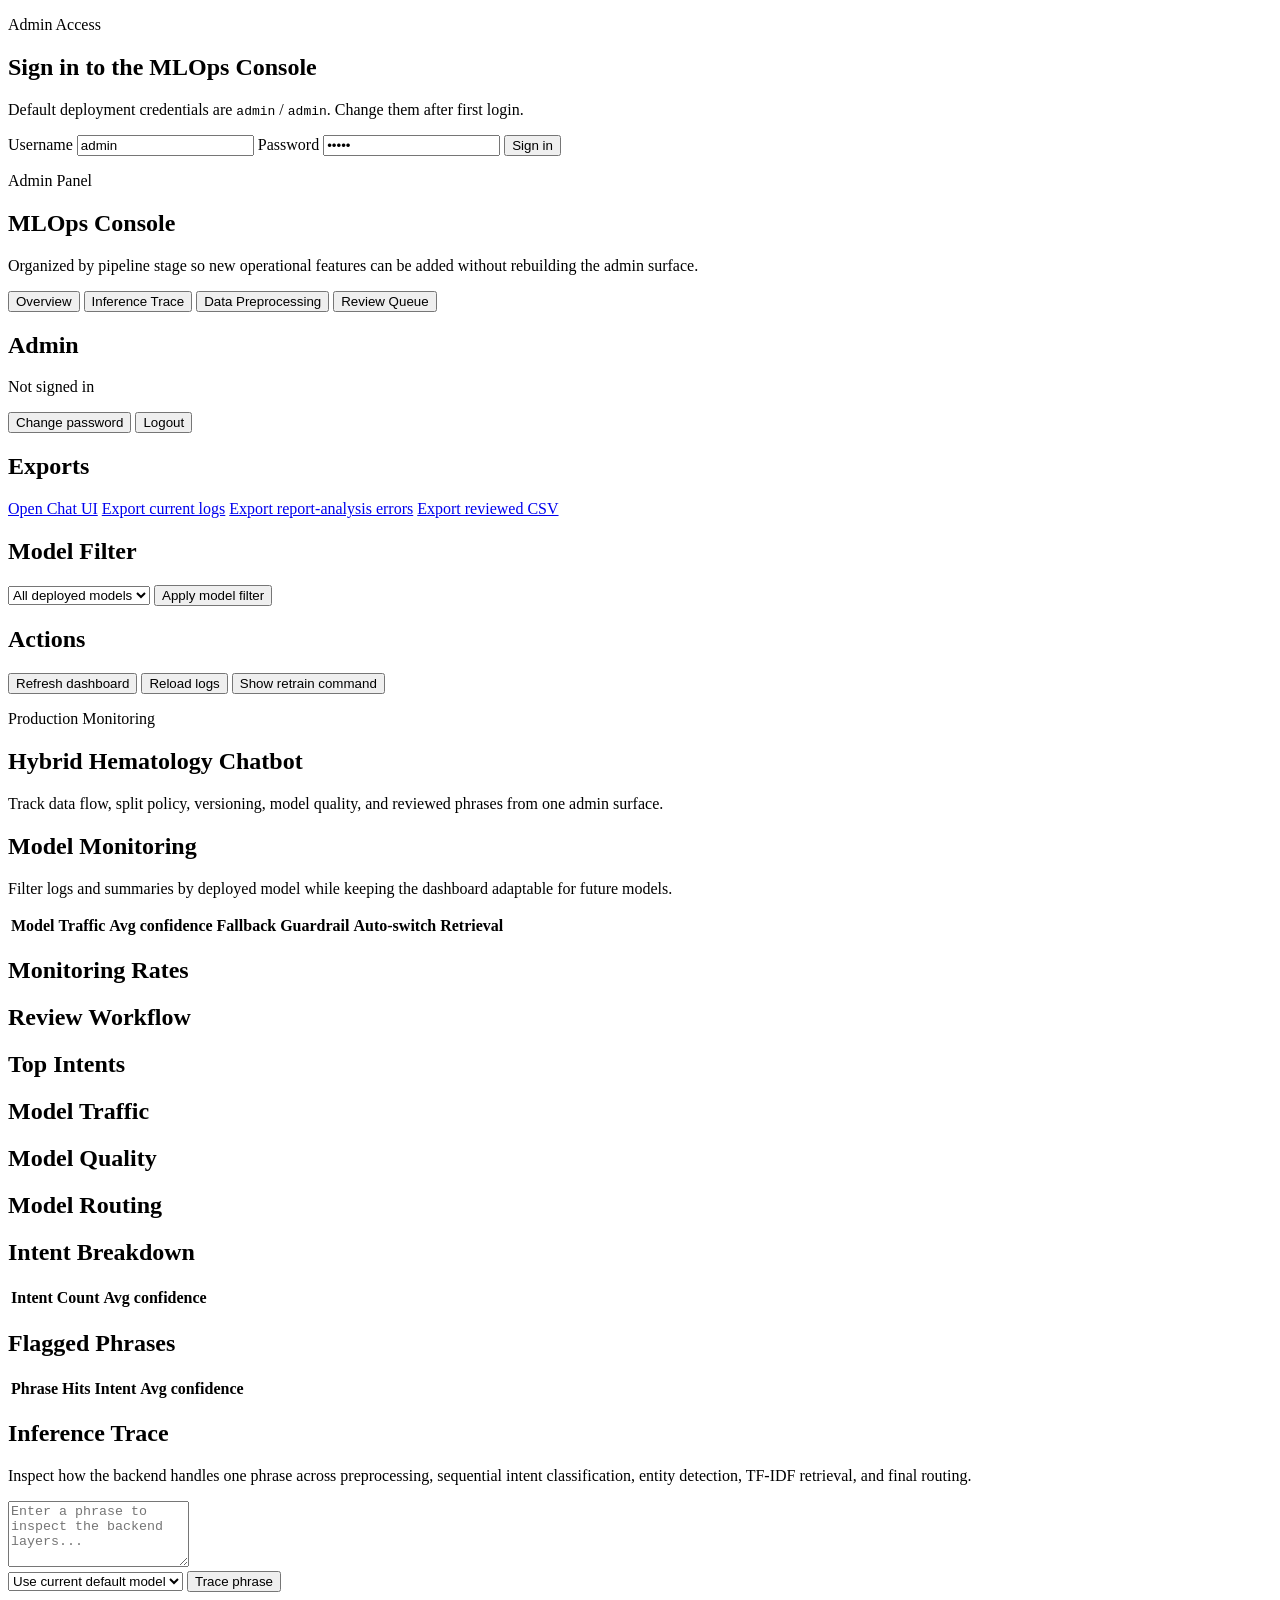
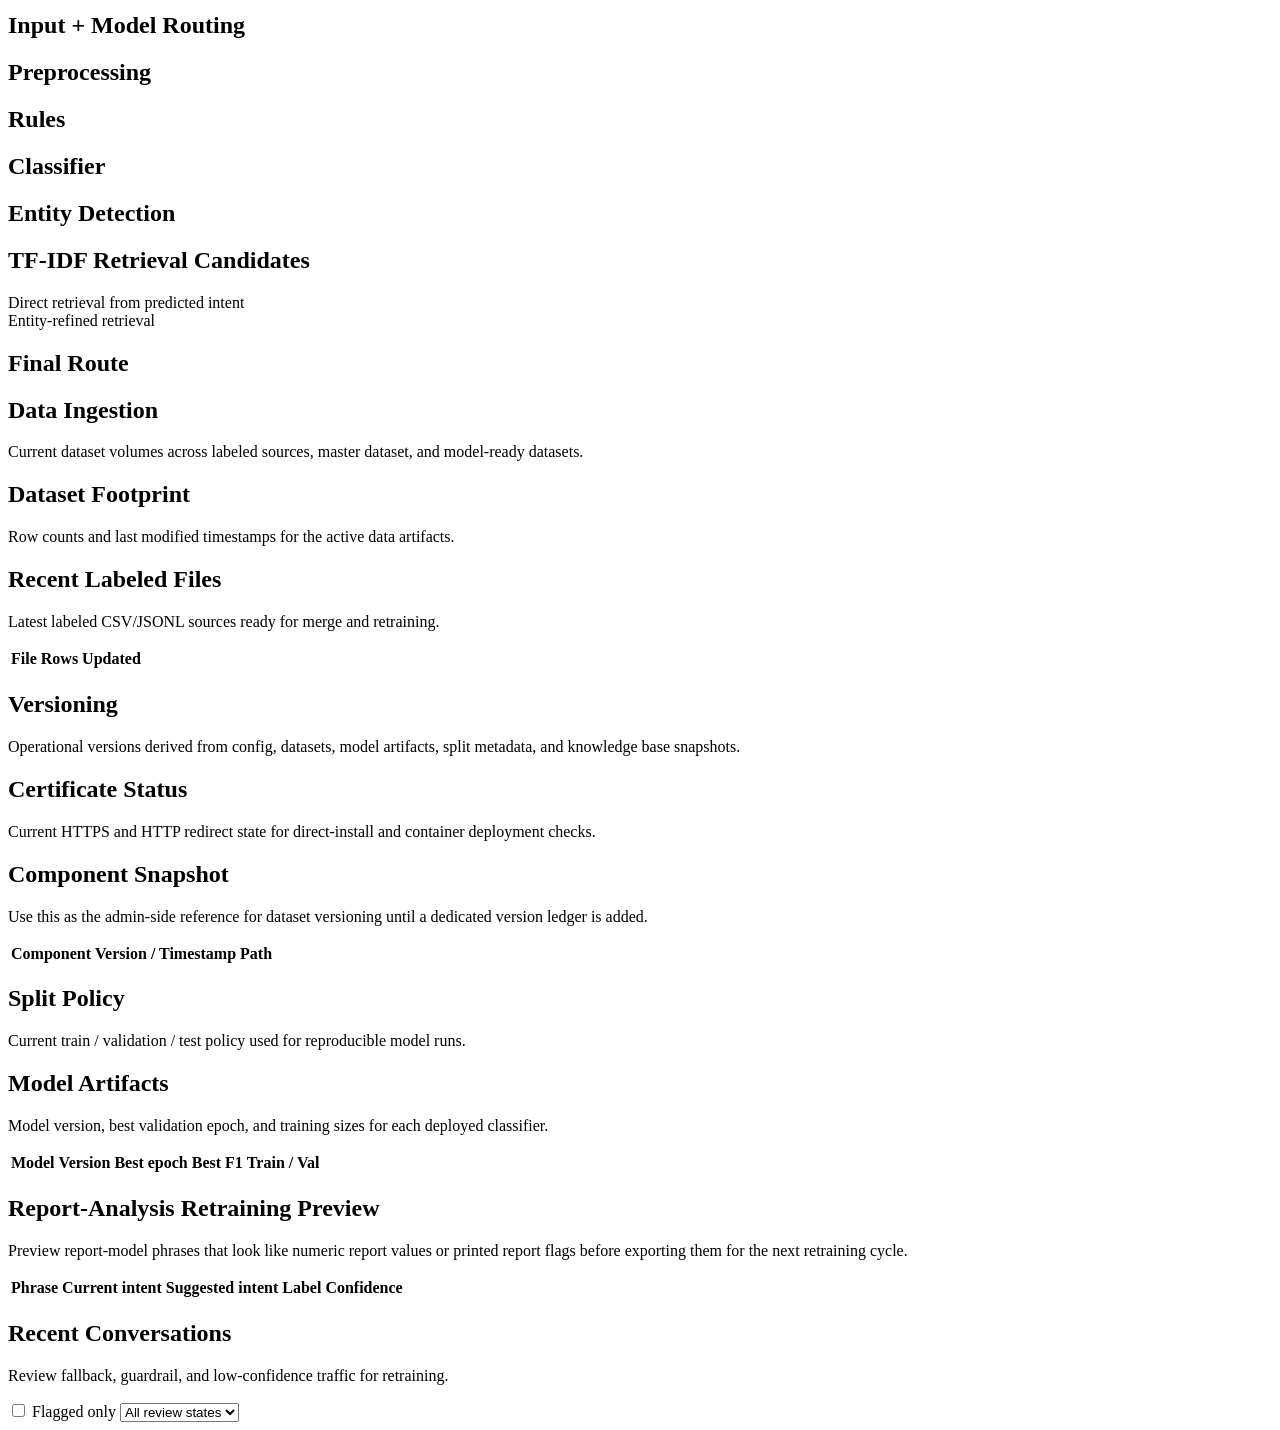
==== commit 35deacbf: "Add admin login and deployable database schema" ====
--- a/chatbot/ui/admin.html
+++ b/chatbot/ui/admin.html
@@ -7,9 +7,29 @@
   <link rel="preconnect" href="https://fonts.googleapis.com">
   <link rel="preconnect" href="https://fonts.gstatic.com" crossorigin>
   <link href="https://fonts.googleapis.com/css2?family=Space+Grotesk:wght@400;500;700&family=IBM+Plex+Mono:wght@400;500&display=swap" rel="stylesheet">
-  <link rel="stylesheet" href="/ui/admin.css?v=20260503a">
+  <link rel="stylesheet" href="/ui/admin.css?v=20260510a">
 </head>
 <body>
+  <div id="admin-auth-shell" class="admin-auth-shell">
+    <section id="admin-login-panel" class="admin-login-panel">
+      <p class="eyebrow">Admin Access</p>
+      <h1>Sign in to the MLOps Console</h1>
+      <p class="sidebar-copy">Default deployment credentials are <code>admin</code> / <code>admin</code>. Change them after first login.</p>
+      <form id="admin-login-form" class="admin-login-form">
+        <label>
+          <span>Username</span>
+          <input id="admin-username" type="text" value="admin" autocomplete="username" required>
+        </label>
+        <label>
+          <span>Password</span>
+          <input id="admin-password" type="password" value="admin" autocomplete="current-password" required>
+        </label>
+        <p id="admin-login-error" class="login-error" hidden></p>
+        <button id="admin-login-button" class="primary-button" type="submit">Sign in</button>
+      </form>
+    </section>
+  </div>
+
   <div class="admin-layout">
     <aside class="admin-sidebar">
       <div class="sidebar-brand">
@@ -24,6 +44,15 @@
         <button class="sidebar-link" data-section="data-preprocessing-section" type="button">Data Preprocessing</button>
         <button class="sidebar-link" data-section="review-section" type="button">Review Queue</button>
       </nav>
+
+      <section class="sidebar-block">
+        <h2>Admin</h2>
+        <div class="sidebar-actions">
+          <p id="admin-session-label" class="sidebar-copy">Not signed in</p>
+          <button id="change-password-button" class="secondary-button" type="button">Change password</button>
+          <button id="admin-logout-button" class="secondary-button" type="button">Logout</button>
+        </div>
+      </section>
 
       <section class="sidebar-block">
         <h2>Exports</h2>
@@ -386,6 +415,6 @@
     </main>
   </div>
 
-  <script src="/ui/admin.js?v=20260503a"></script>
+  <script src="/ui/admin.js?v=20260510a"></script>
 </body>
 </html>
